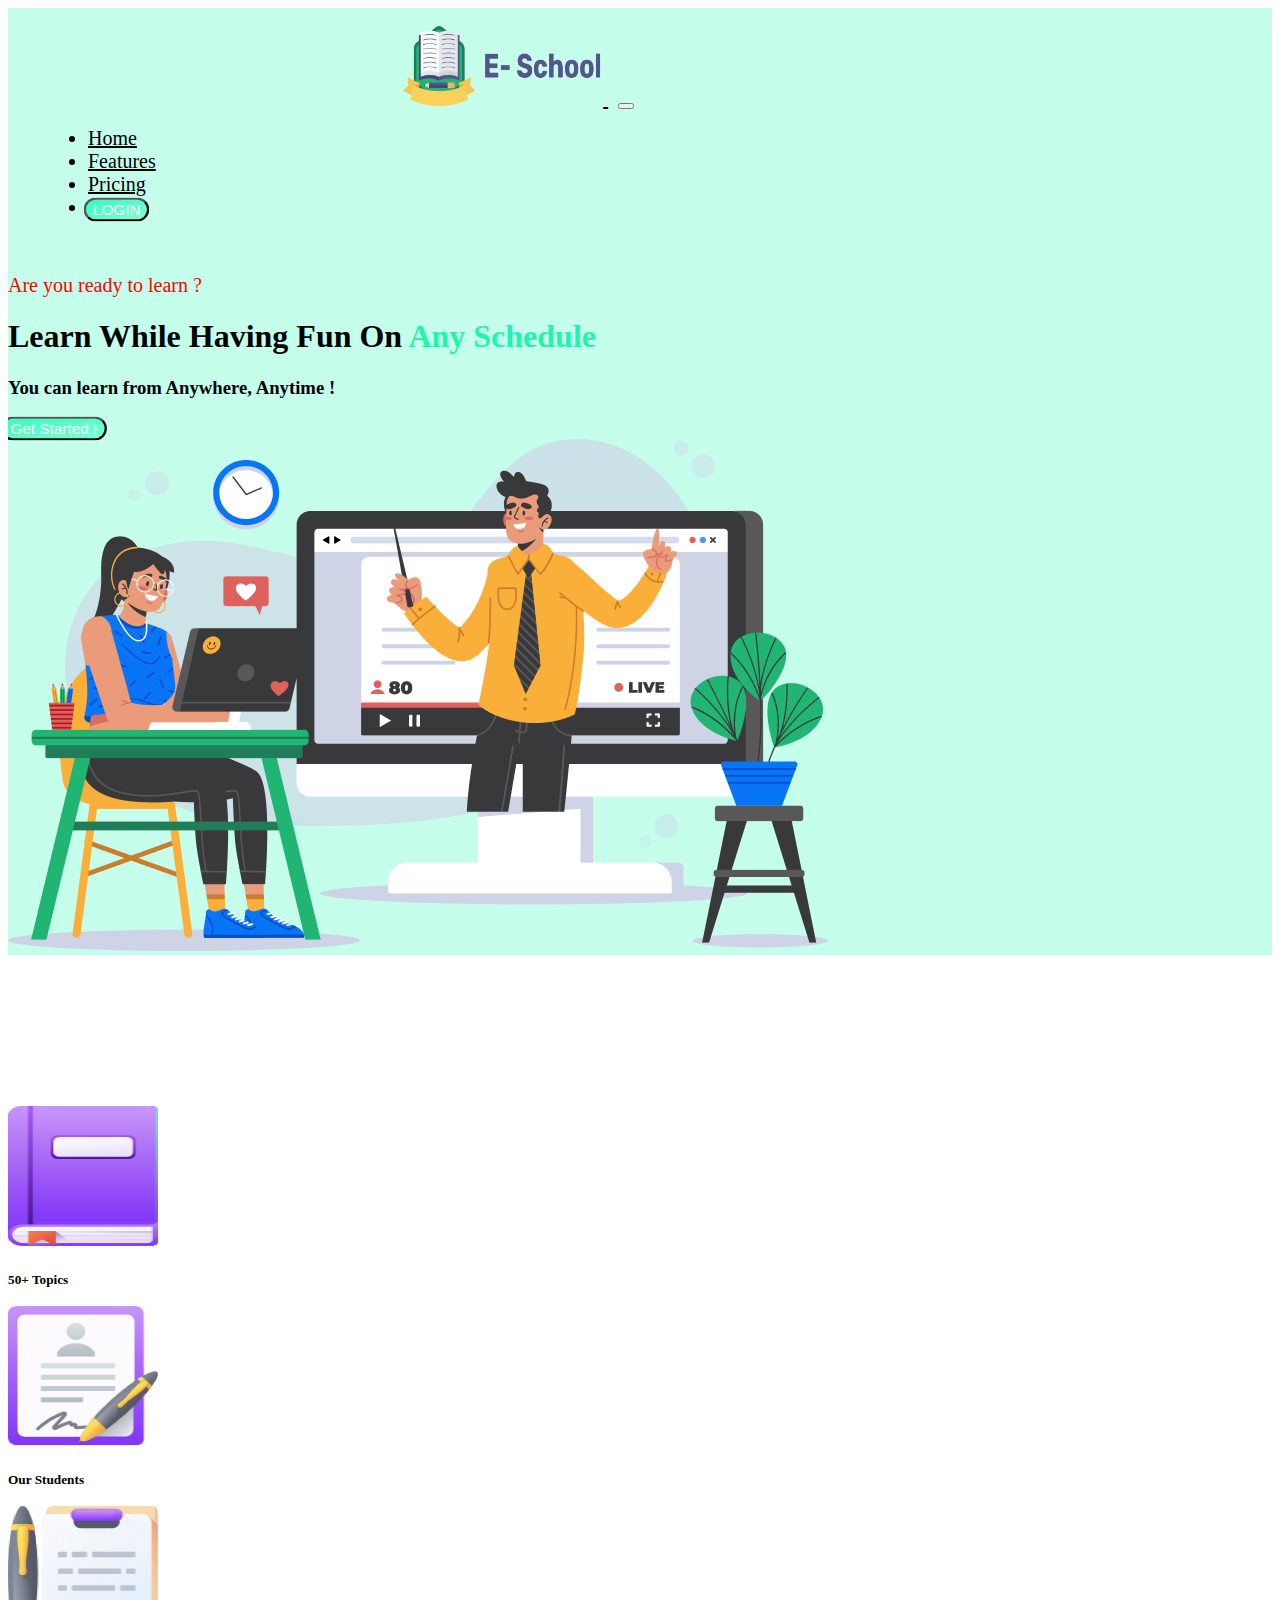
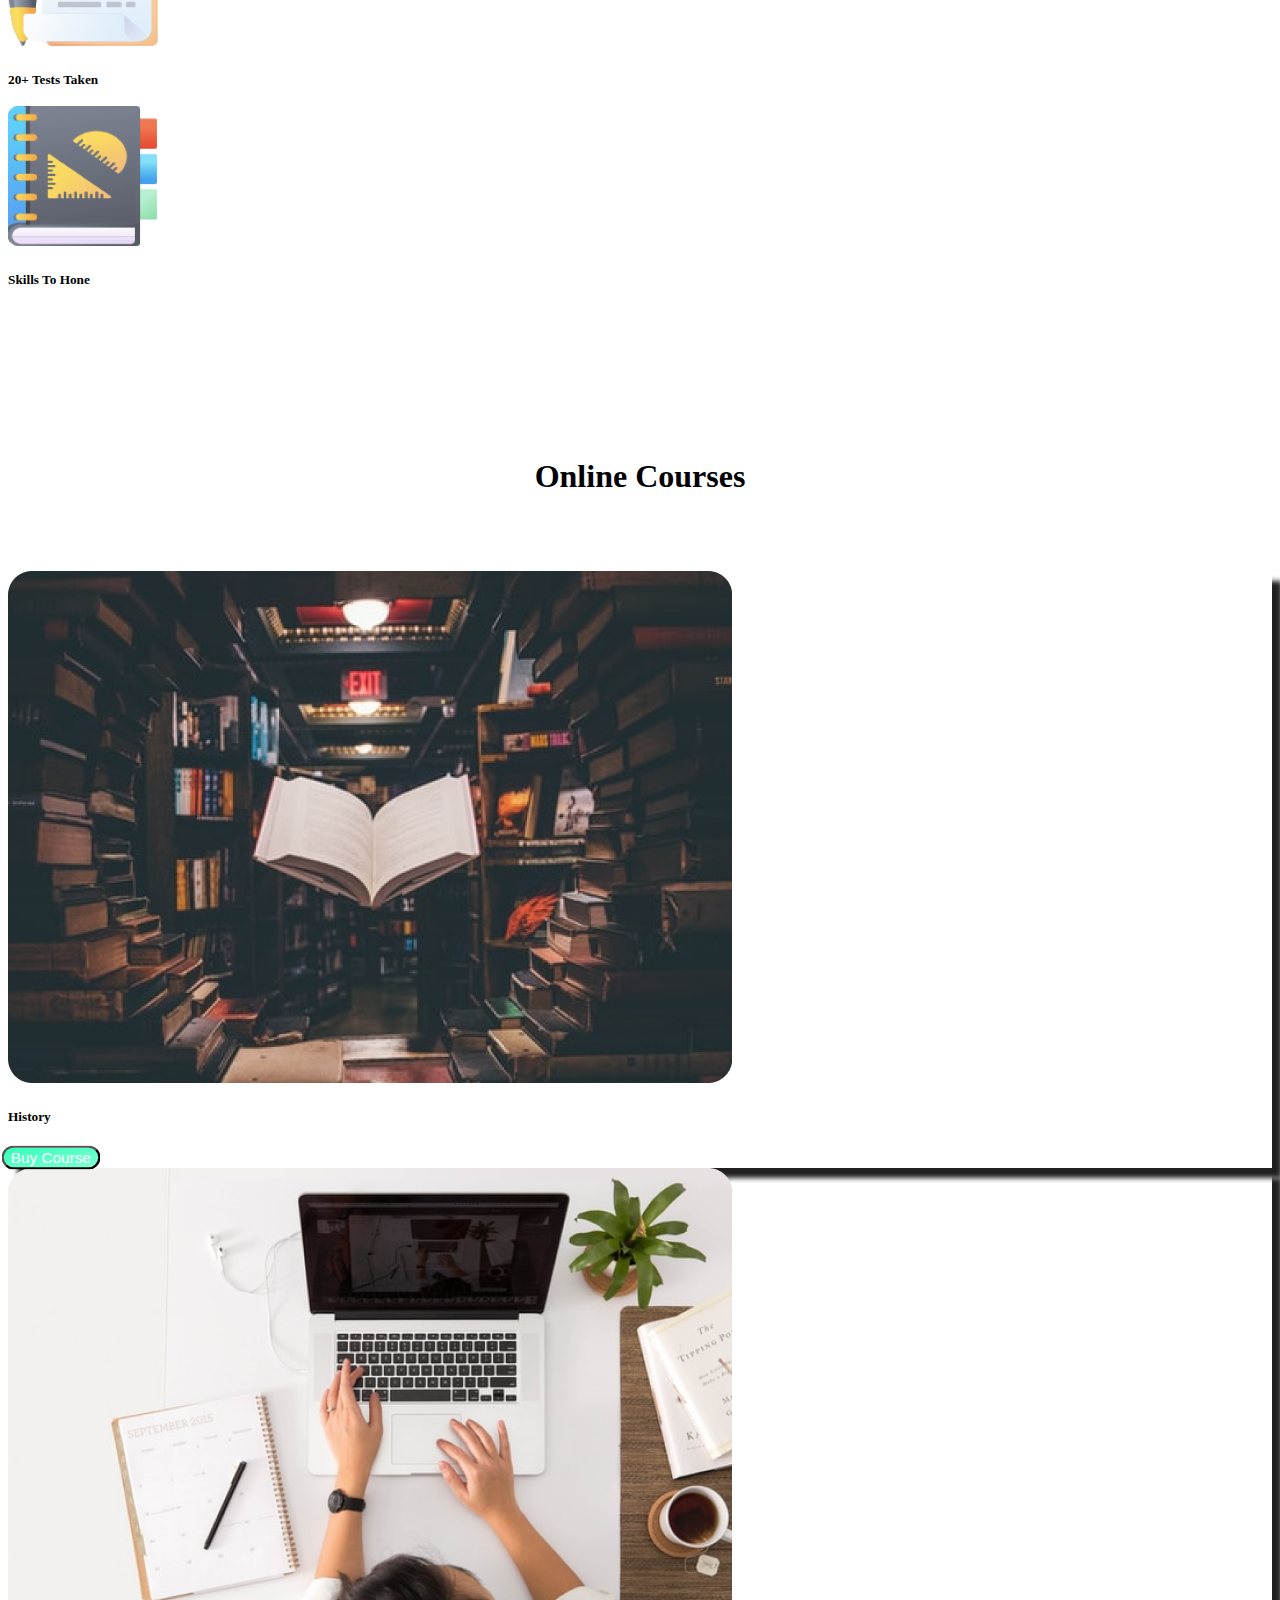
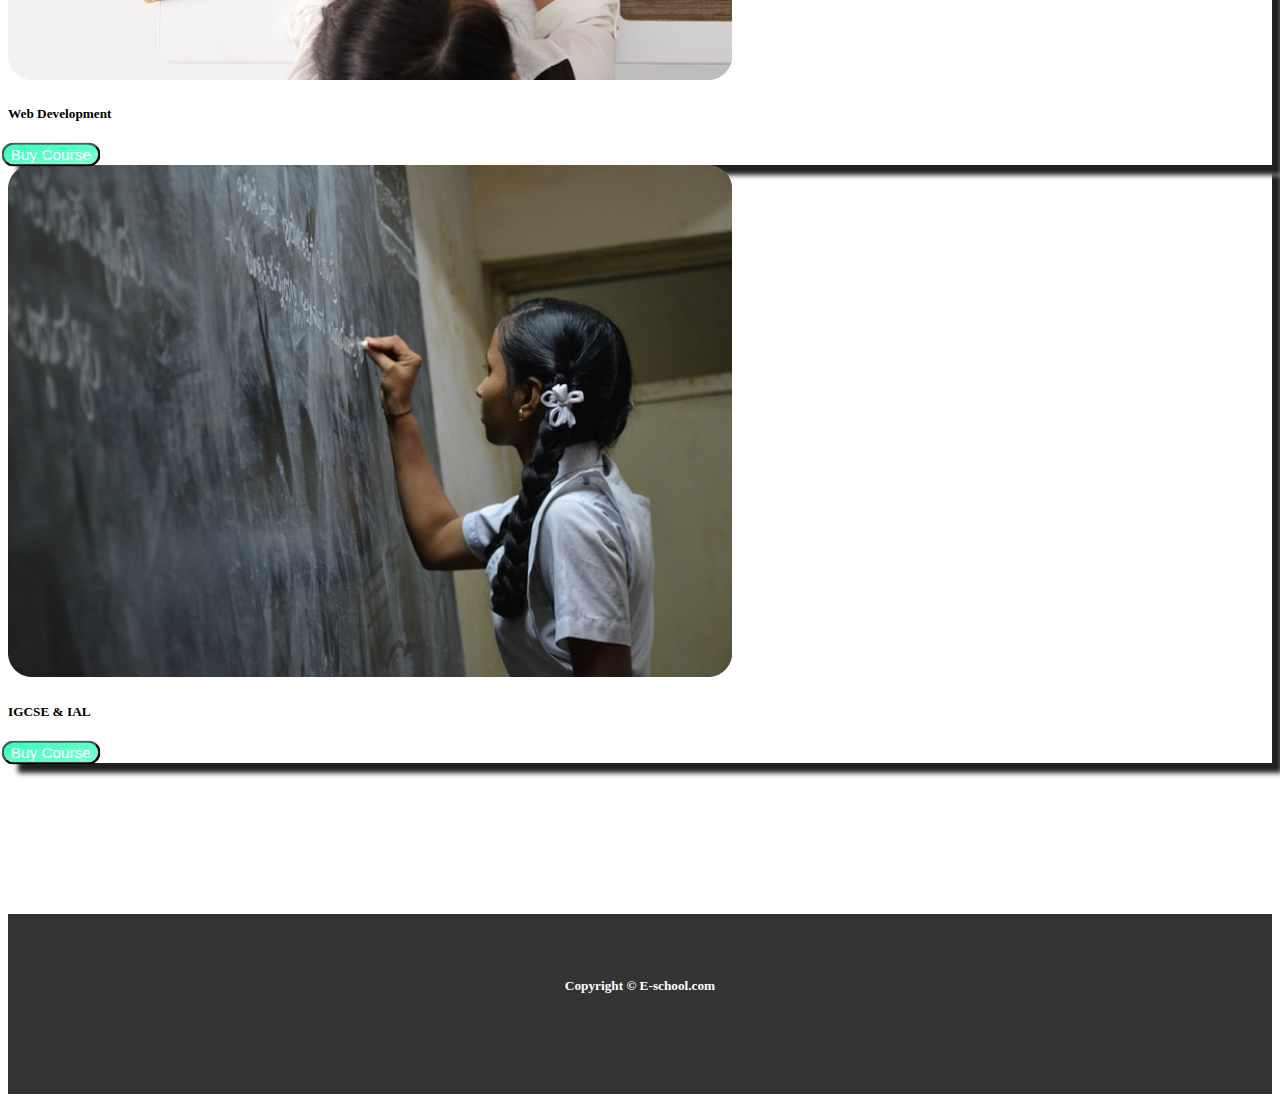
==== index.html @ d73f6a4e "upload" ====
<!DOCTYPE html>
<html lang="en">
<head>
    <meta charset="UTF-8">
    <meta name="viewport" content="width=device-width, initial-scale=1.0">
    <title>E-School</title>
    <link href="https://cdn.jsdelivr.net/npm/bootstrap@5.0.0-beta1/dist/css/bootstrap.min.css" rel="stylesheet" integrity="sha384-giJF6kkoqNQ00vy+HMDP7azOuL0xtbfIcaT9wjKHr8RbDVddVHyTfAAsrekwKmP1" crossorigin="anonymous">
    <link rel="stylesheet" href="style.css">
</head>
<body>
  
        <nav class="navbar navbar-expand-xl ">
            <div class="container-fluid">
              <a class="navbar-brand " href="#">
                  <img  id="move-right" src="ICON/Logo.png" alt="">
              </a>
              <button class="navbar-toggler" type="button" data-bs-toggle="collapse" data-bs-target="#navbarNav" aria-controls="navbarNav" aria-expanded="false" aria-label="Toggle navigation">
                <span class="navbar-toggler-icon"></span>
              </button>
              <div class="collapse navbar-collapse d-flex flex-row-reverse bd-highlight" id="navbarNav">
                <ul class="navbar-nav " id="black">
                  <li class="nav-item">
                    <a class="nav-link active" aria-current="page" href="#">Home</a>
                  </li>
                  <li class="nav-item">
                    <a class="nav-link" href="#">Features</a>
                  </li>
                  <li class="nav-item">
                    <a class="nav-link" href="#">Pricing</a>
                  </li>
                  <li class="nav-item">
                    <button class="btn btn-gradient">LOGIN</button>
                  </li>
                </ul>
              </div>
            </div>
          </nav>
          <div class="box">
          <div class="d-flex same-bg">
            <div class="col-md-1 ">
            </div>

              <div class="col-md-3 ">
               <p class="red">Are you ready to learn ?</p>
               <h1>Learn While Having Fun On <span>Any Schedule</span></h1>
               <h3 >You can learn from Anywhere, Anytime !</h3>
               <button  class="btn btn-gradient">Get Started !</button>
              </div>
              <div class="col-md-1 "></div>
              <div class="col-md-7">
                  <img src="Photos/Illustration.png" alt="">
              </div>
          </div>
        </div>
    </div>
<div class="container" id="move-up">
    <div class="row row-cols-1 row-cols-md-3 g-4 d-flex justify-content-around">
      <div class="col" id="shorten">
        <div class="card " >
          <img src="ICON/book.png" class="card-img-top" alt="...">
          <div class="card-body">
            <h5 class="card-title">50+ Topics</h5>
          </div>
        </div>
      </div>
      <div class="col" id="shorten">
        <div class="card h-25" >
          <img src="ICON/Student.png" class="card-img-top" alt="...">
          <div class="card-body">
            <h5 class="card-title">Our Students</h5>
            
          </div>
        </div>
      </div>
      <div class="col" id="shorten">
        <div class="card h-25">
          <img src="ICON/Test.png" class="card-img-top" alt="...">
          <div class="card-body">
            <h5 class="card-title">20+ Tests Taken</h5>
            
          </div>
        </div>
      </div>
      <div class="col" id="shorten">
        <div class="card h-25">
          <img src="ICON/Students.png" class="card-img-top" alt="...">
          <div class="card-body">
            <h5 class="card-title">Skills To Hone</h5>

          </div>
        </div>
      </div>
    </div>
  </div>

  <div class="container" id="move-up">
    <h1 style="text-align: center;" id="move-down">Online Courses</h1>
    <div class="row row-cols-1 row-cols-md-3 g-4">
      <div class="col shadow" style="margin: 0px;">
        <div class="card h-100">
          <img src="Photos/Morder psyc.png" class="card-img-top" alt="...">
          <div class="card-body">
            <h5 class="card-title">History</h5>
          </div>
          <div class="card-footer">
            <button class="btn btn-gradient">Buy Course</button>
          </div>
        </div>
      </div>
      <div class="col shadow" style="margin: 0px;">
        <div class="card h-100">
          <img src="Photos/Morder pychons.png" class="card-img-top" alt="...">
          <div class="card-body">
            <h5 class="card-title">Web Development</h5>
          </div>
          <div class="card-footer">
            <button class="btn btn-gradient">Buy Course</button>
          </div>
        </div>
      </div>
      <div class="col shadow" style="margin: 0px;">
        <div class="card h-100">
          <img src="Photos/Morder pyschology.png" class="card-img-top" alt="...">
          <div class="card-body">
            <h5 class="card-title">IGCSE & IAL</h5>
          </div>
          <div class="card-footer">
            <button class="btn btn-gradient">Buy Course</button>
          </div>
        </div>
      </div>
    </div>
  </div>

  <footer style="background-color: #333; height: 20vh;"  id="move-up">
    <h5 style="text-align: center; padding-top: 5%; color: white;">Copyright © E-school.com</h5>

  </footer>

    <script src="https://cdn.jsdelivr.net/npm/bootstrap@5.0.0-beta1/dist/js/bootstrap.bundle.min.js" integrity="sha384-ygbV9kiqUc6oa4msXn9868pTtWMgiQaeYH7/t7LECLbyPA2x65Kgf80OJFdroafW" crossorigin="anonymous"></script>
    <script src="https://cdn.jsdelivr.net/npm/@popperjs/core@2.5.4/dist/umd/popper.min.js" integrity="sha384-q2kxQ16AaE6UbzuKqyBE9/u/KzioAlnx2maXQHiDX9d4/zp8Ok3f+M7DPm+Ib6IU" crossorigin="anonymous"></script>
<script src="https://cdn.jsdelivr.net/npm/bootstrap@5.0.0-beta1/dist/js/bootstrap.min.js" integrity="sha384-pQQkAEnwaBkjpqZ8RU1fF1AKtTcHJwFl3pblpTlHXybJjHpMYo79HY3hIi4NKxyj" crossorigin="anonymous"></script>
</body>
</html>
---- style.css ----
nav img {
    width: 200px;
    height: 80px;
    
}
#shorten {
                   width: 200px;
                   height: 200px;
                   
}
#shorten img {
               width: 75%;
               height: 140px;
}

#shorten:hover {
    transform: scale(1.25);
    cursor: pointer;
}

#move-right {
  
    margin-left: 30%;
}

#move-up {
    margin-top: 12%;
   
}
#move-down {
    margin-bottom: 6%;
}

.btn-gradient {
    background:linear-gradient(to top left,  #80ffd4 0%, #33ffbb 100%);
    opacity: 1;
    color: white;
    border-radius: 50px;
    transform: scale(1.15);
   
  
    
}

.btn-gradient:hover {
    opacity: 0.85;
    transform: scale(1.25);
    font-weight: 600;
}
.box {
    width: 100%;
}
.same-bg {
    background: #c5ffec;  
    overflow: hidden;  
}
.navbar {
    background: #c5ffec; 
    padding: 18px 40px;
}
#black li,  a {
    color: black;
    margin-right: 10px;
    font-size: 20px;

}

a:hover {
        color: black;
        font-size: 23px;
        font-weight: 400;
        transition: all 0.6s;
        
  }
.red {
    color: red;
    font-size: 20px;
    font-weight: 500;
    font-family:Cambria, Cochin, Georgia, Times, 'Times New Roman', serif;
}
h1 {
    font-weight: 800;
}

h1 span {
    color: #1ff5ae;
}

.card {
    border: none;
}

.shadow {
    box-shadow: 10px 10px 5px  rgb(32, 32, 32);
                
}

.card-footer {
    border: none;
    background-color: transparent;
}
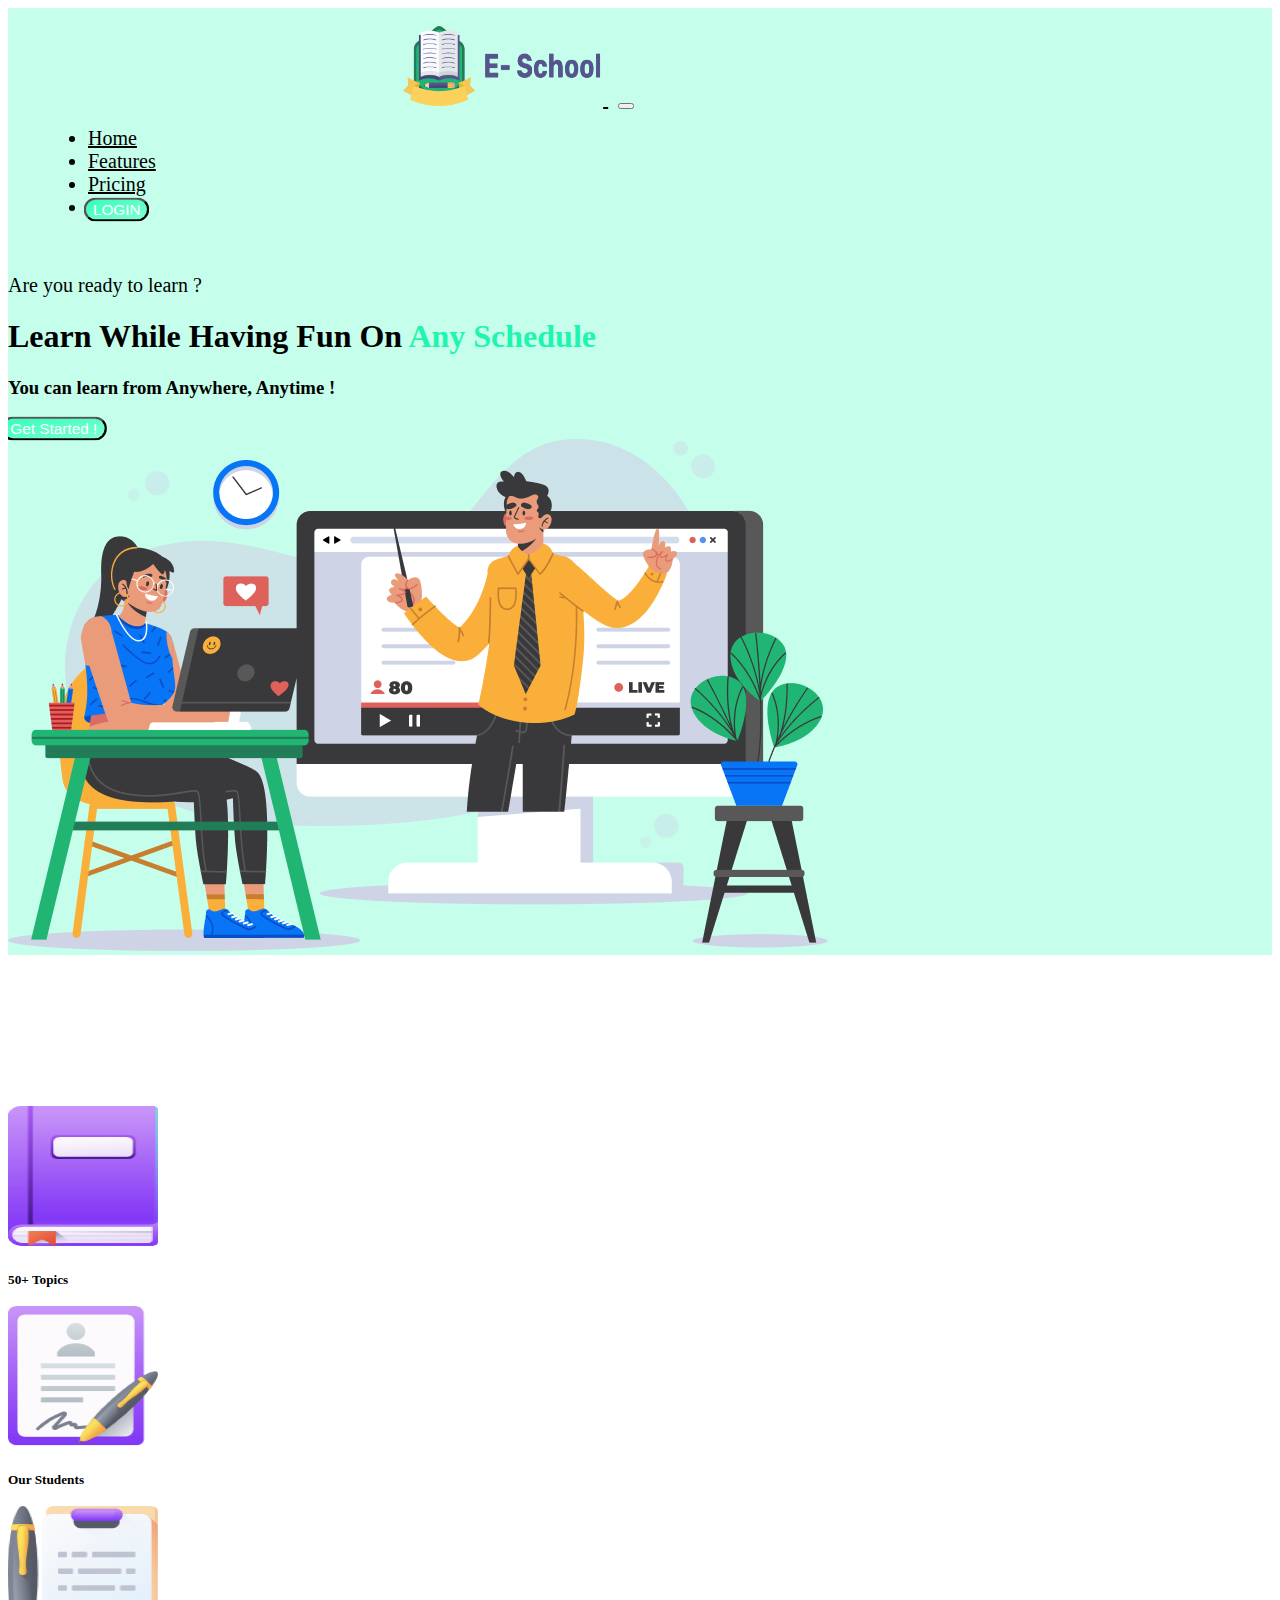
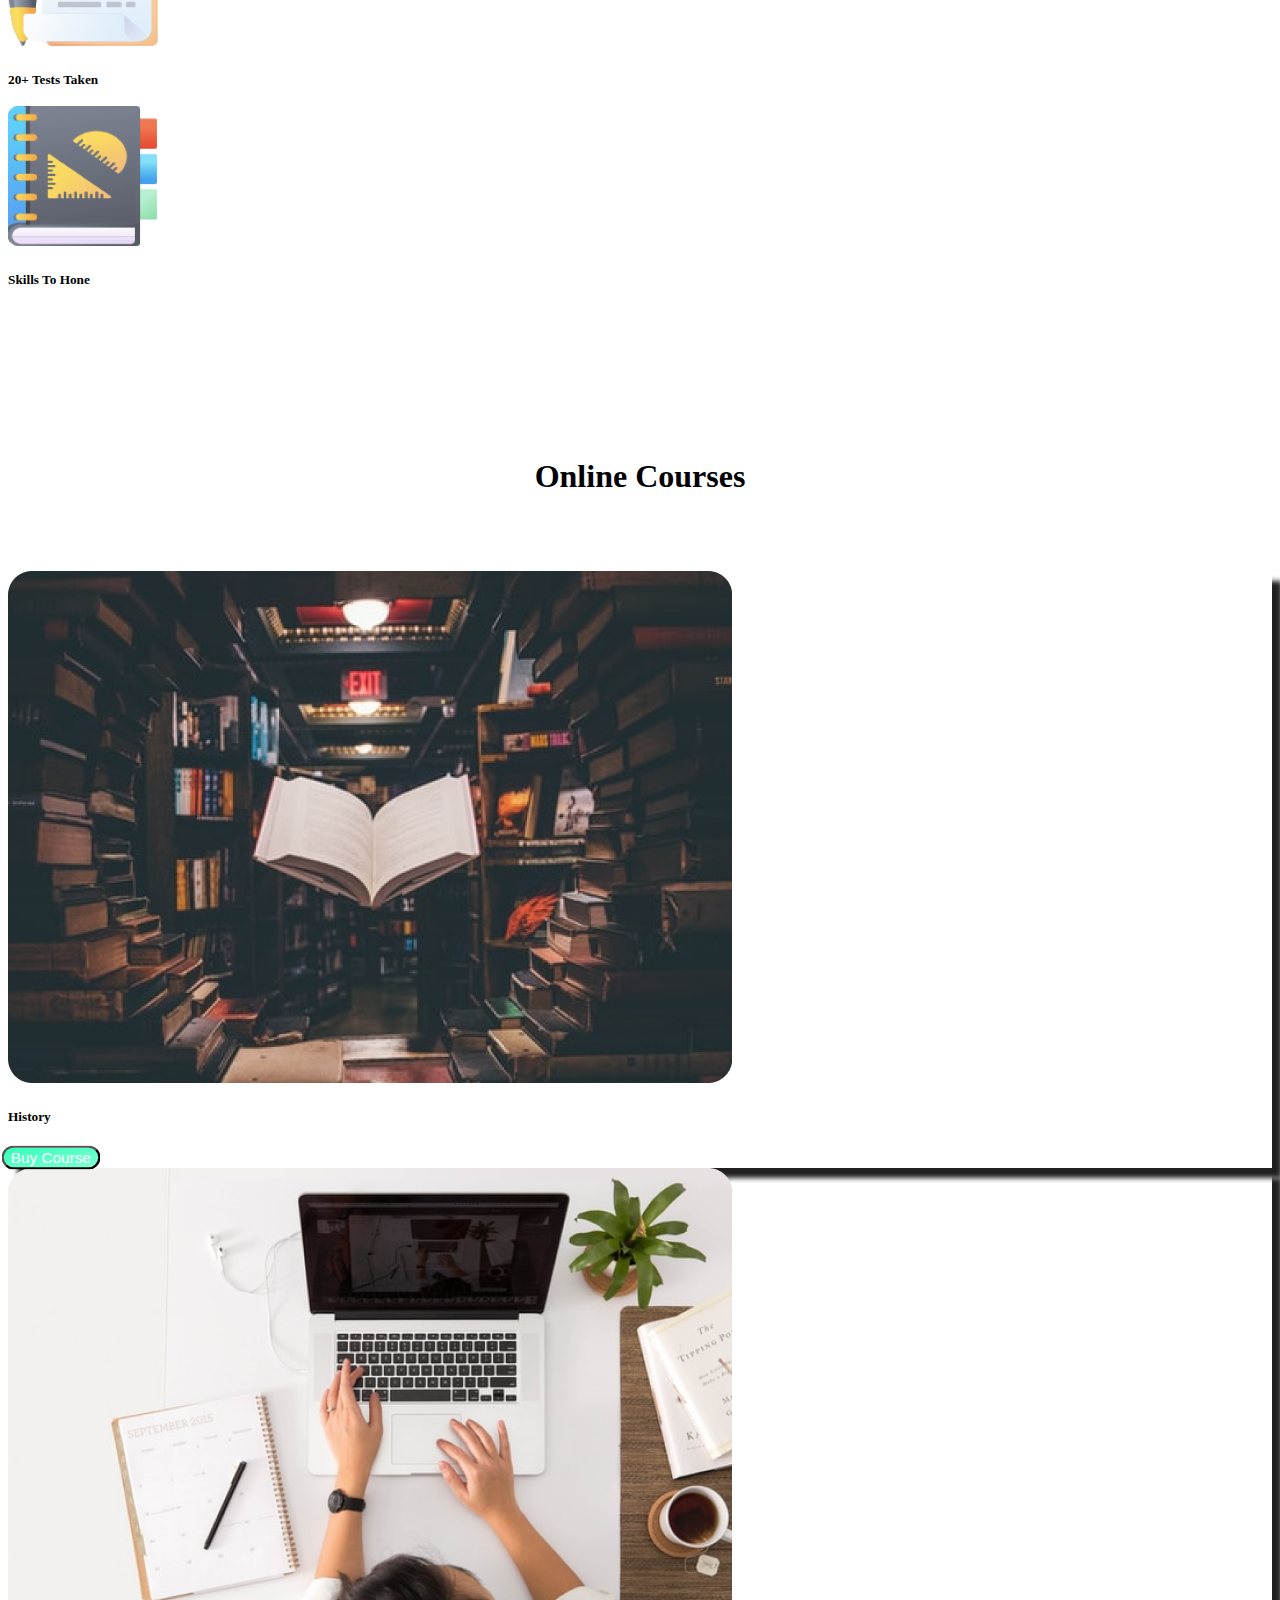
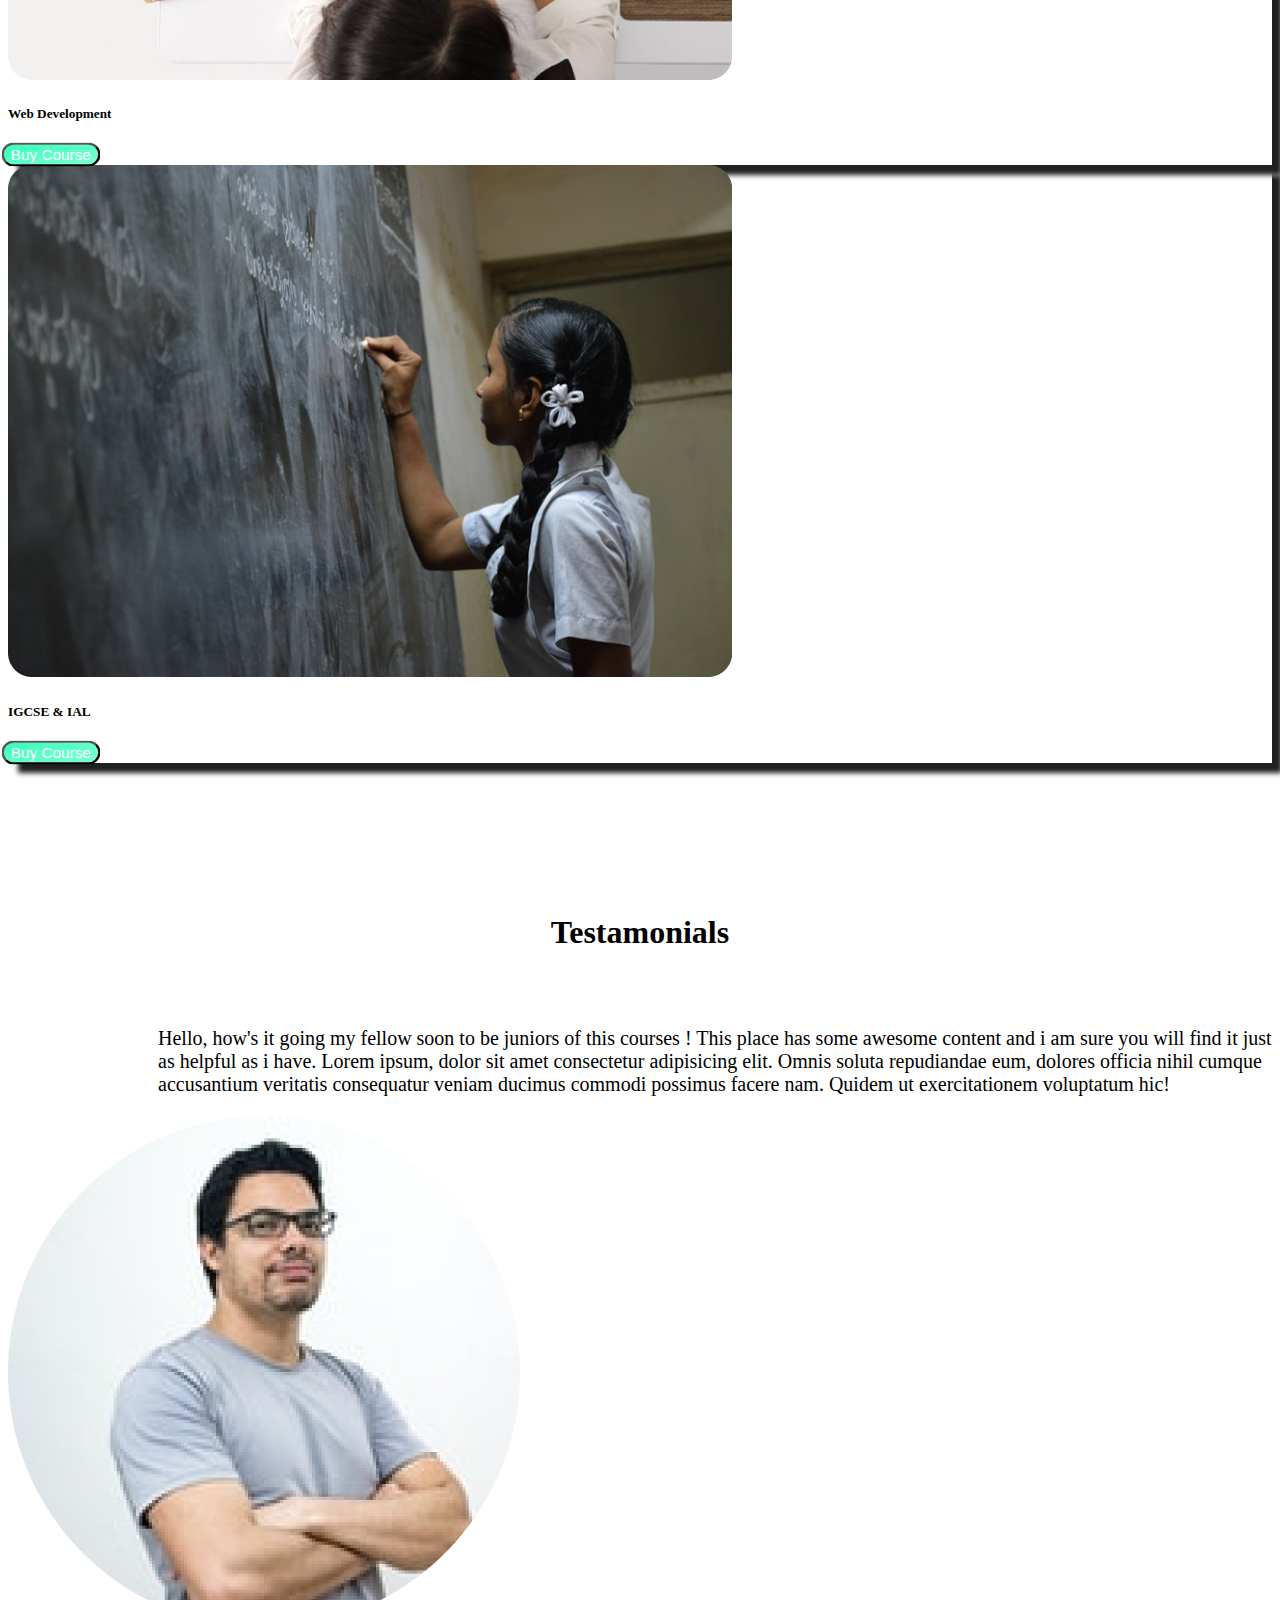
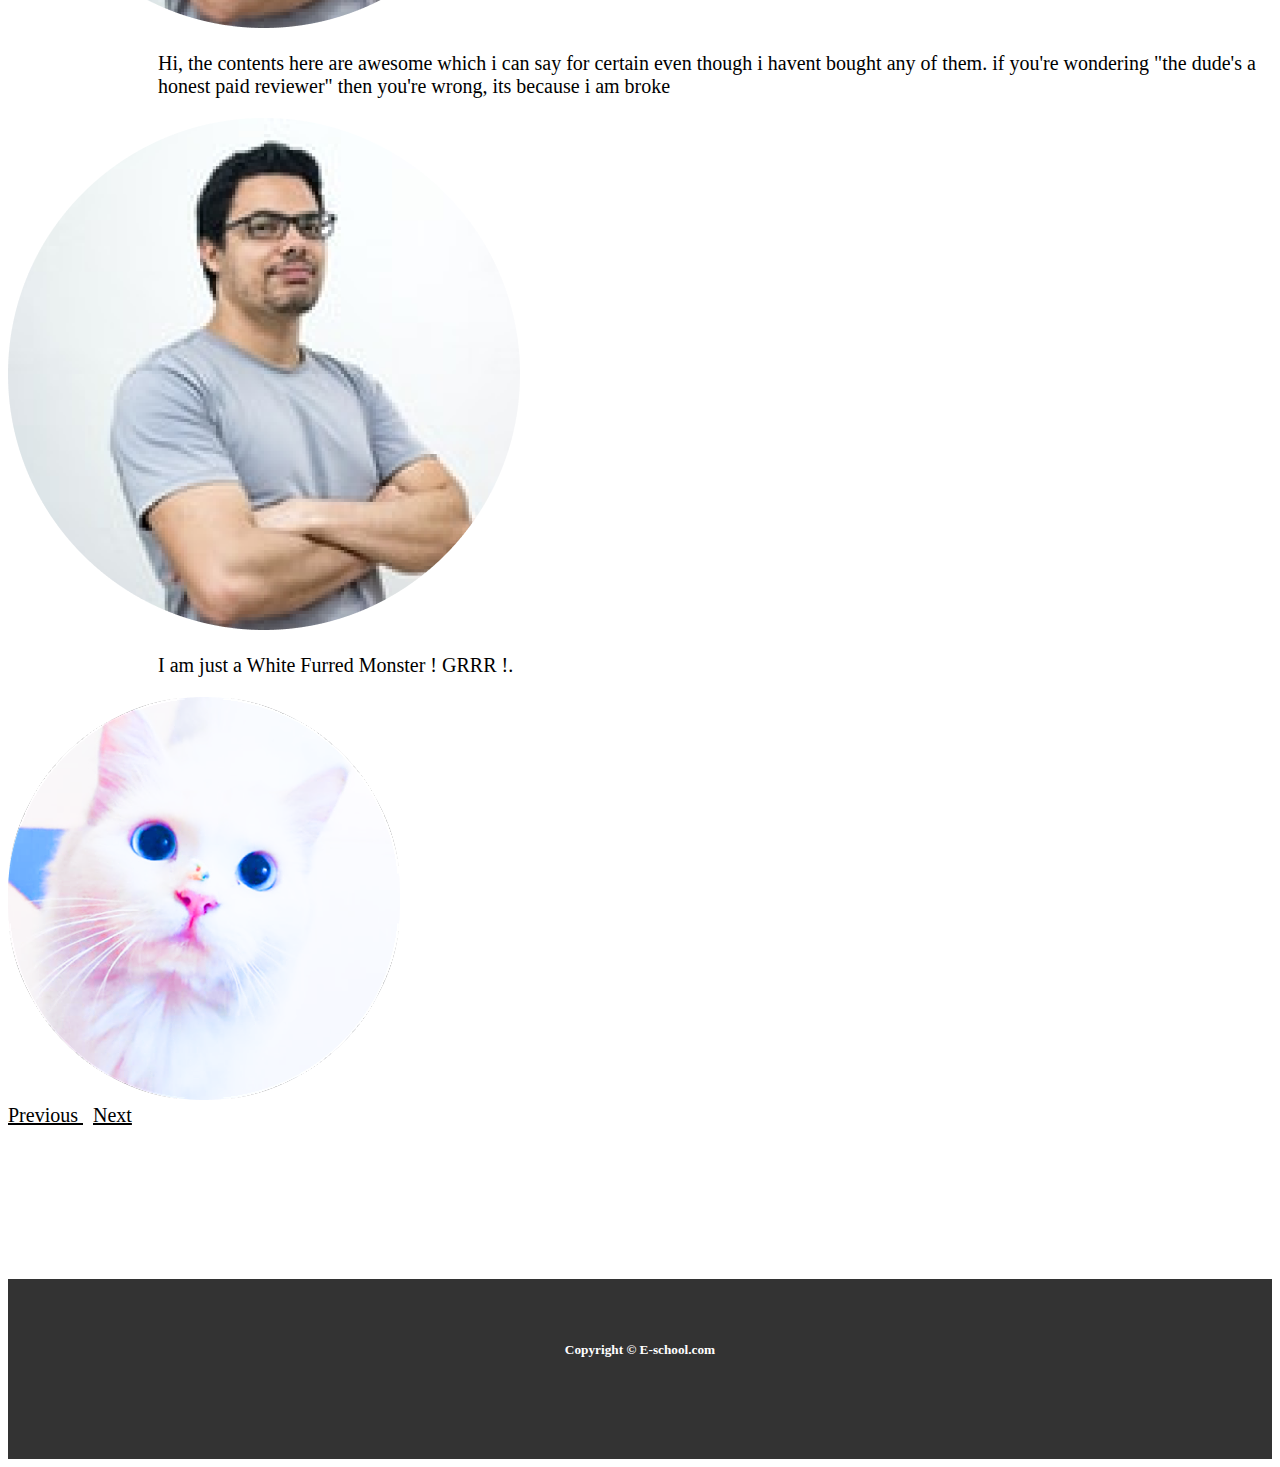
==== commit 31d45555: "new upload" ====
--- a/index.html
+++ b/index.html
@@ -29,7 +29,7 @@
                     <a class="nav-link" href="#">Pricing</a>
                   </li>
                   <li class="nav-item">
-                    <button class="btn btn-gradient">LOGIN</button>
+                   <a href="dark-login.html"> <button class="btn btn-gradient">LOGIN</button></a>
                   </li>
                 </ul>
               </div>
@@ -41,7 +41,7 @@
             </div>
 
               <div class="col-md-3 ">
-               <p class="red">Are you ready to learn ?</p>
+               <p style="color: black; font-size: 20px; font-weight: 500;">Are you ready to learn ?</p>
                <h1>Learn While Having Fun On <span>Any Schedule</span></h1>
                <h3 >You can learn from Anywhere, Anytime !</h3>
                <button  class="btn btn-gradient">Get Started !</button>
@@ -131,6 +131,54 @@
       </div>
     </div>
   </div>
+  
+  <div class="container " id="move-up">
+    <h1 style="text-align: center;" id="move-down">Testamonials</h1>
+    <div id="carouselExampleControls" class="carousel slide " data-bs-ride="carousel">
+      <div class="carousel-inner">
+        <div class="carousel-item active">
+          <div class="row d-flex align-items-center md-7 justify-content-center">
+            <div  class="col-md-7 ">
+              <p>Hello, how's it going my fellow soon to be juniors of this courses ! This place has some awesome content and i am sure you will find it just as helpful as i have. Lorem ipsum, dolor sit amet consectetur adipisicing elit. Omnis soluta repudiandae eum, dolores officia nihil cumque accusantium veritatis consequatur veniam ducimus commodi possimus facere nam. Quidem ut exercitationem voluptatum hic!</p>
+
+            </div>
+            <div class="col-md-5">
+              <img src="Photos/Man.png" id="sm" class="d-block w-50" alt="...">
+            </div>
+          </div>
+        </div>
+        <div class="carousel-item">
+          <div class="row d-flex align-items-center md-7 justify-content-center">
+            <div  class="col-md-7">
+              <p>Hi, the contents here are awesome which i can say for certain even though i havent bought any of them. if you're wondering "the dude's a honest paid reviewer" then you're wrong, its because i am broke</p>
+  
+            </div>
+            <div class="col-md-5">
+              <img src="Photos/Man.png"  class="d-block w-50" alt="...">
+            </div>
+          </div>
+        </div>
+        <div class="carousel-item">
+        <div class="row d-flex align-items-center md-7 justify-content-center">
+          <div class="col-md-7 ">
+            <p>I am just a White Furred Monster ! GRRR !.</p>
+          </div>
+          <div class="col-md-5">
+            <img src="cat.png" class="d-block w-50" alt="...">
+          </div>
+        </div>
+        </div>
+      </div>
+      <a class="carousel-control-prev" href="#carouselExampleControls" role="button" data-bs-slide="prev">
+        <span class="carousel-control-prev-icon" aria-hidden="true"></span>
+        <span class="visually-hidden">Previous</span>
+      </a>
+      <a class="carousel-control-next" href="#carouselExampleControls" role="button" data-bs-slide="next">
+        <span class="carousel-control-next-icon" aria-hidden="true"></span>
+        <span class="visually-hidden">Next</span>
+      </a>
+    </div>
+    </div>   
 
   <footer style="background-color: #333; height: 20vh;"  id="move-up">
     <h5 style="text-align: center; padding-top: 5%; color: white;">Copyright © E-school.com</h5>
@@ -141,4 +189,5 @@
     <script src="https://cdn.jsdelivr.net/npm/@popperjs/core@2.5.4/dist/umd/popper.min.js" integrity="sha384-q2kxQ16AaE6UbzuKqyBE9/u/KzioAlnx2maXQHiDX9d4/zp8Ok3f+M7DPm+Ib6IU" crossorigin="anonymous"></script>
 <script src="https://cdn.jsdelivr.net/npm/bootstrap@5.0.0-beta1/dist/js/bootstrap.min.js" integrity="sha384-pQQkAEnwaBkjpqZ8RU1fF1AKtTcHJwFl3pblpTlHXybJjHpMYo79HY3hIi4NKxyj" crossorigin="anonymous"></script>
 </body>
-</html>+</html>
+
--- a/style.css
+++ b/style.css
@@ -21,6 +21,10 @@
 #move-right {
   
     margin-left: 30%;
+}
+#move-left {
+  
+    margin-right: 30%;
 }
 
 #move-up {
@@ -98,4 +102,10 @@
 .card-footer {
     border: none;
     background-color: transparent;
+}
+
+.carousel-item p {
+                    /* margin-left: 50px; */
+                    padding-left: 150px;
+                    font-size: 20px;
 }